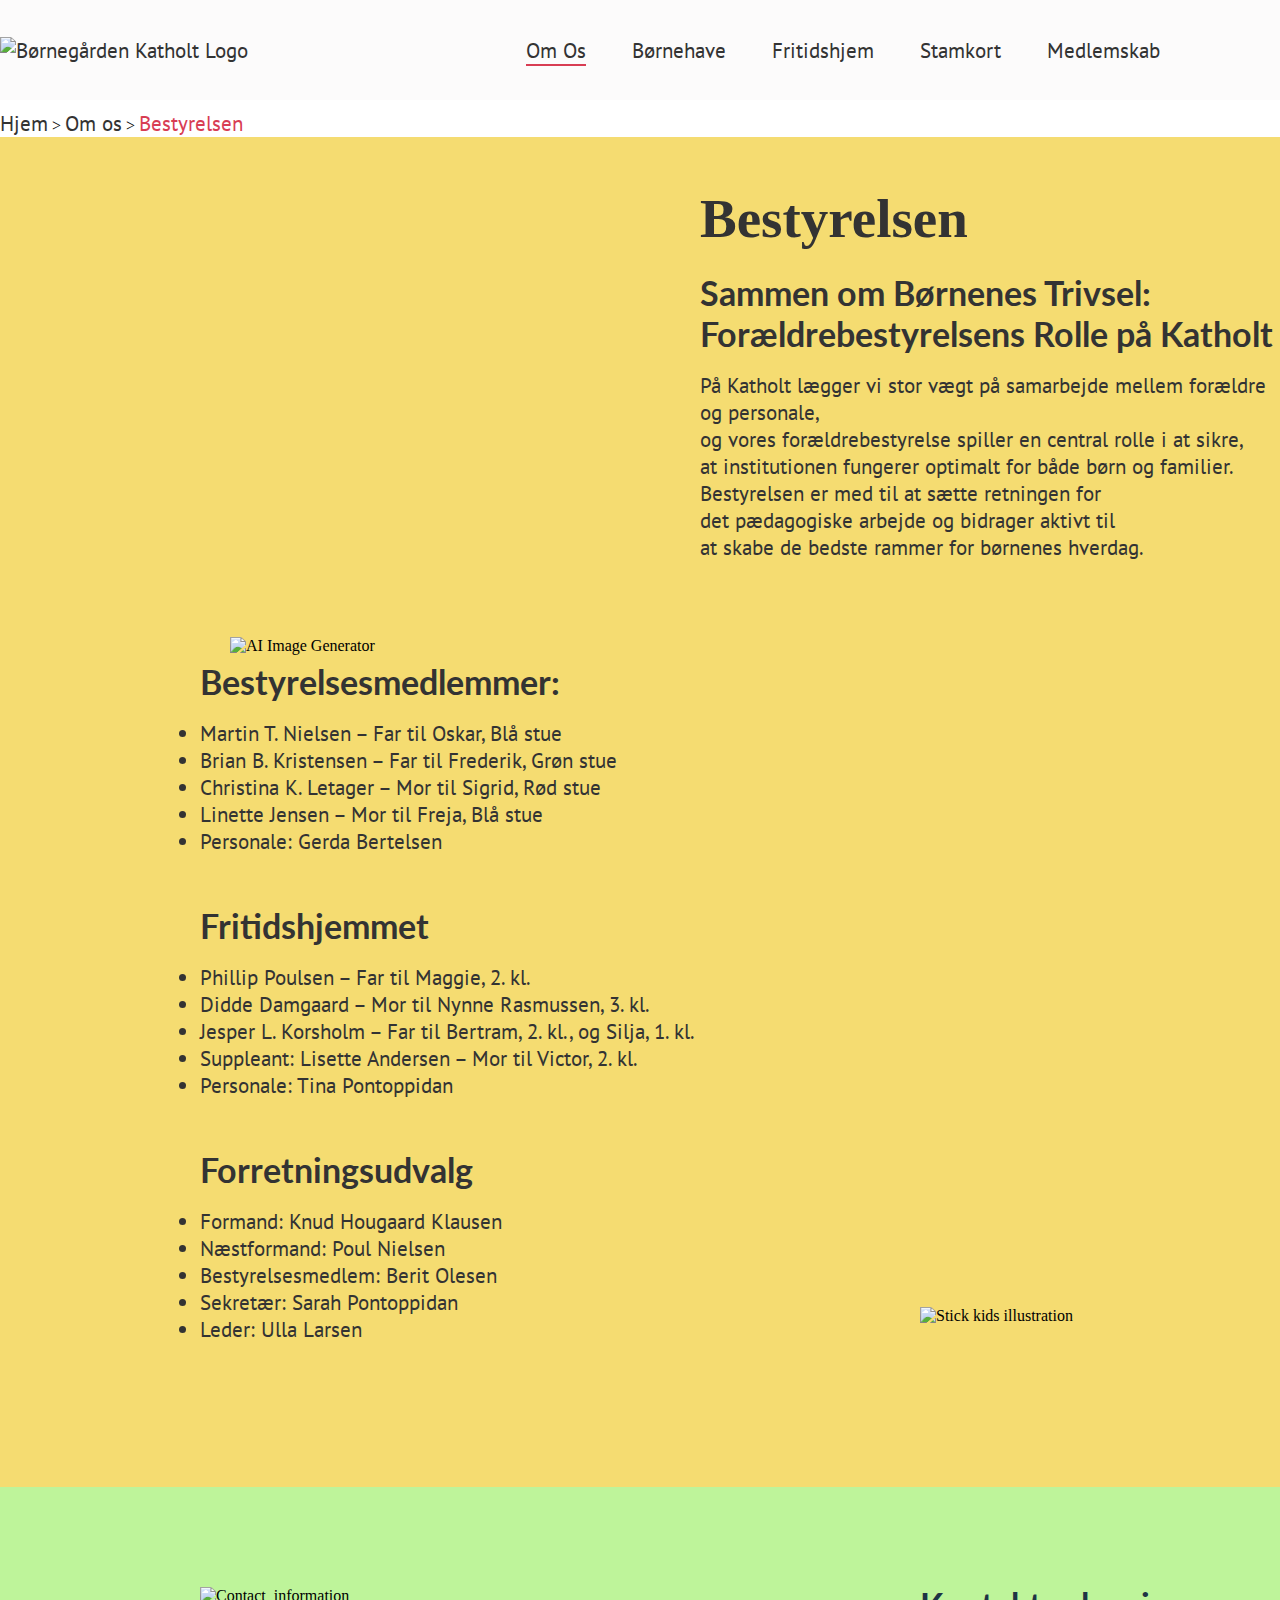
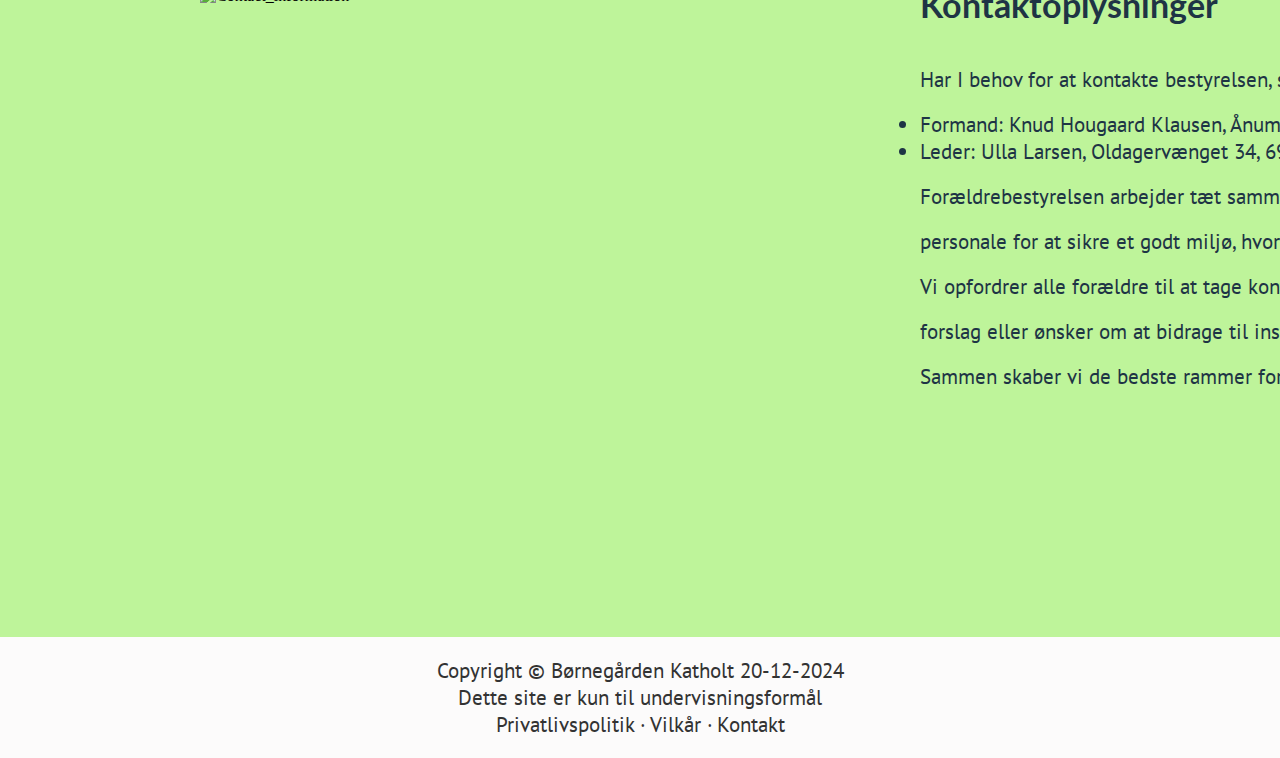
==== om_os/bestyrelsen.html @ c8a8da23 "Add files via upload" ====
<!DOCTYPE html>
<html lang="da">
<head>
    <meta charset="utf-8">
    <meta name="viewport" content="width=device-width, initial-scale=1.0">
    <meta name="robots" content="noindex, nofollow">
    <title>Børnegården Katholt</title>
    <link rel="icon" type="image/x-icon" href="assets/favicon.ico">
    <!-- CSS Files -->
    <link rel="stylesheet" href="../om_os/bestyrelsen.css">
    <link rel="stylesheet" href="../css/navbar-footer.css">
    <link rel="stylesheet" href="../css/font.css">
</head>
<body>
    
    <!-- Navigation Bar Start -->
    <nav class="nav">
        <div class="nav-logo">
            <a class="navbar-brand" href="../index.html">
                <img src="../assets/logo.webp" alt="Børnegården Katholt Logo">
            </a>
        </div>
        <button class="burger-menu" id="burgerMenuButton" aria-label="Menu" aria-expanded="false" aria-controls="navMenu">
            &#9776;
        </button>
        <div class="nav-menu" id="navMenu">
            <ul>
                <li>
                    <a class="link active"> Om Os</a>
                    <ul class="dropdown">
                        <li><a href="../om_os/hvem_er_vi.html" class="link ">Hvem er vi</a></li>
                        <li><a href="../om_os/vores_værdier.html" class="link">Vores værdier</a></li>
                        <li><a href="../om_os/Kontakt.html" class="link">Kontakt</a></li>
                        <li><a href="../om_os/bestyrelsen.html" class="link active">Bestyrelsen</a></li>
                    </ul>
                </li>
                <li>
                    <a>Børnehave</a>
                    <ul class="dropdown">
                        <li><a href="../Boernehavnen/om_boernehavnen.html" class="link">Om Børnehaven</a></li>
                        <li><a href="../Boernehavnen/aabningstider.html" class="link">Åbningstider</a></li>
                    </ul>
                </li>
                <li>
                    <a>Fritidshjem</a>
                    <ul class="dropdown">
                        <li><a href="../Fritidshjem/om_fritidshjemmet.html" class="link">Om fritidshjemmet</a></li>
                        <li><a href="../Fritidshjem/aabningstider_fritidshjem.html" class="link">Åbningstider</a></li>
                    </ul>
                </li>
                <li>
                    <a href="../stamkort.html" class="link">Stamkort</a>
                </li>
                <li>
                    <a>Medlemskab</a>
                    <ul class="dropdown">
                        <li><a href="../Medlemskab/indmeldning.html" class="link">Indmeldning</a></li>
                        <li><a href="../Medlemskab/udmeldning.html" class="link">Udmeldning</a></li>
                        <li><a href="../Medlemskab/priser.html" class="link">Priser</a></li>
                    </ul>
                </li>
            </ul>
        </div>
    </nav>
    <!-- Navigation Bar End -->
 
<!-- Brødkrummesti -->
<div class="breadcrumb">
    <a href="../index.html">Hjem</a> &gt; 
    <a>Om os</a> &gt; 
    <a><span>Bestyrelsen</span></a>
</div>
<!-- Brødkrummesti -->

<main>
    <h1 class="midt_h1" >Bestyrelsen</h1>
    <div class="the_board_of_directors_1">
        <h2>Sammen om Børnenes Trivsel: 
            <br>Forældrebestyrelsens Rolle på Katholt 
        </h2>
        <br>
        <p class="main_p"> På Katholt lægger vi stor vægt på samarbejde mellem forældre og personale, 
            <br> og vores forældrebestyrelse spiller en central rolle i at sikre, 
            <br> at institutionen fungerer optimalt for både børn og familier. 
            <br> Bestyrelsen er med til at sætte retningen for 
            <br> det pædagogiske arbejde og bidrager aktivt til 
            <br> at skabe de bedste rammer for børnenes hverdag.
        </p>
    </div>
    <!-- Billeder -->
    <img src="../assets/illustrationer_katholt/stick-kids-5995514_640_L.png" alt="Stick kids illustration" class="image_4_img_l">
    <img src="../assets/billeder_til_Katholt/billeder_fra_chatGPT/1780926b-8fc8-46cf-bdb6-0360f3dbb531.webp" alt="AI Image Generator" class="bestyrelse_billede" style="width: 800px; height: 500px;">
    <!-- billeder end -->
    <div class="Board_members_1">
        <h2>
            Bestyrelsesmedlemmer: 
        </h2>
            <br>
            <ul> 
                <li> Martin T. Nielsen – Far til Oskar, Blå stue</li>
                <li> Brian B. Kristensen – Far til Frederik, Grøn stue</li>
                <li> Christina K. Letager – Mor til Sigrid, Rød stue</li>
                <li> Linette Jensen – Mor til Freja, Blå stue</li>
                <li> Personale: Gerda Bertelsen</li>
            </ul>
    </div>

    <div class="Board_members_2">
        <h2>
            Fritidshjemmet
        </h2>
        <br>
        <ul> 
            <li> Phillip Poulsen – Far til Maggie, 2. kl.</li>
            <li> Didde Damgaard – Mor til Nynne Rasmussen, 3. kl.</li>
            <li> Jesper L. Korsholm – Far til Bertram, 2. kl., og Silja, 1. kl.</li>
            <li> Suppleant: Lisette Andersen – Mor til Victor, 2. kl.</li>
            <li> Personale: Tina Pontoppidan</li>
        </ul>
    </div>

    <div class="Board_members_3">
        <h2> 
            Forretningsudvalg
        </h2>
        <br>
        <ul> 
            <li> Formand: Knud Hougaard Klausen </li>
            <li> Næstformand: Poul Nielsen </li>
            <li> Bestyrelsesmedlem: Berit Olesen </li>
            <li> Sekretær: Sarah Pontoppidan </li>
            <li> Leder: Ulla Larsen </li>
        </ul>
    </div>
</main>

<section>
    <div class="Contact_information_1">
        <h2>
            Kontaktoplysninger
        </h2>
        <br>
        <div class="Contact_information_2">
            <p>Har I behov for at kontakte bestyrelsen, står vi altid til rådighed:</p>
            <br>
            <ul> 
                <li> 
                    Formand: Knud Hougaard Klausen, Ånumvej 121, 6900 Skjern, Tlf. 20 40 30 66 
                </li>
                <li> 
                    Leder: Ulla Larsen, Oldagervænget 34, 6900 Skjern, Tlf. 20 58 97 46
                </li>
            </ul>
            <br> 
            <p>Forældrebestyrelsen arbejder tæt sammen med institutionens</p>
            <br> 
            <p>personale for at sikre et godt miljø, hvor børnene trives og udvikles.</p>
            <br> 
            <p>Vi opfordrer alle forældre til at tage kontakt, hvis der er spørgsmål,</p>
            <br> 
            <p>forslag eller ønsker om at bidrage til institutionens arbejde.</p>
            <br> 
            <p>Sammen skaber vi de bedste rammer for vores børn.</p>
        </div>
    </div>
    <img src="../assets/illustrationer_katholt/kids-4702840_640_R.webp" alt="Illustration af børn" class="right-image">
    <img src="../assets/billeder_til_Katholt/Contact_information.png" alt="Contact_information" class="Contact_information">
</section>

    <!-- Footer -->
    <footer>
        <div class="container_footer">
            <div class="footer-content">
                <p>Copyright &copy; Børnegården Katholt 20-12-2024</p>
                <p>Dette site er kun til undervisningsformål</p>
                <div class="footer-links">
                    <a href="../Vilkår_Privatlivspolitik/Privatlivspolitik_boernegaarden_Katholt.html"> Privatlivspolitik </a>
                    <span>&middot;</span>
                    <a href="../Vilkår_Privatlivspolitik/vilkår_boernegaarden_Katholt.html"> Vilkår </a>
                    <span>&middot;</span>
                    <a href="../om_os/Kontakt.html">Kontakt</a>
                </div>
            </div>
        </div>
    </footer>
    <!-- Footer end -->
    <script src="../js/navbar.js"></script>
</body>
</html>
---- om_os/bestyrelsen.css ----
/* Reset - Fjerner standard marginer, padding og sikrer, at elementernes bredde beregnes inklusiv padding og border */

* {
    margin: 0;
    padding: 0;
    box-sizing: border-box;
}

/* Generel styling */
body {
    height: 100%; /* Fylder hele skærmen */
    width: 100%;
    margin: 0;
    display: flex;
    flex-direction: column;
    justify-content: flex-start;
    min-height: 100vh; /* Sørg for at hele skærmen fyldes */
    overflow-x: hidden; /* Fjerner horisontal scroll */
    overflow-y: auto; /* Tillader lodret scroll, hvis nødvendigt */
}

/* Brødkrummesti */
.breadcrumb {
    padding-top: 110px;
    text-align: left;
}

.breadcrumb a {
    color: #333;
    text-decoration: none;
}

.breadcrumb a:hover {
    text-decoration: underline;
}

.breadcrumb span {
    color: #d83d53;
}


/* Sikrer, at elementet fylder hele skærmen */
main {
    width: 100%;
    height: 150vh;
    background-color: #f5dc71;
    position: relative;
    display: flex;
    flex-direction: column;
    justify-content: flex-start;
    text-align: left;
}

.midt_h1{
    color: #333;
    margin-top: 50px;
    margin-left: 700px;
}


.the_board_of_directors_1 {
    margin-top: 22px;
    margin-left: 700px;
}

.Board_members_1 {
    margin-top: 100px;
    margin-left: 200px;
}
.Board_members_2 {
    margin-top: 50px;
    margin-left: 200px;
}

.Board_members_3 {
    margin-top: 50px;
    margin-left: 200px;
}

/* billeder */
.right-image {
    width: 320px;
    height: 600px;
    object-fit: cover; /* Sørg for at billedet dækker området uden at forvrænge proportionerne */
    border-radius: 8px;
    position: relative;
    top: -270px;
    margin-left: 1680px;
}

.image_4_img_l {
    width: 473px;
    height: 200px;
    display: block;
    position: absolute;
    top: 1170px;
    margin-left: 920px;
}

.image_4_img {
    width: 473px; /* Fast bredde */
    height: 193px; /* Fast højde */
    display: block; /* Fjerner mellemrum og gør elementet blokbaseret */
    margin: 20px auto; /* Centrerer billedet og tilføjer afstand */
    position: relative; /* Gør det muligt at justere med top og left */
    top: 125px; /* Ryk billedet længere op */
    right: -710px; /* Fra venstre side til højre */
}

.bestyrelse_billede {
    width: 800px; /* Fast bredde */
    height: 500px; /* Fast højde */
    display: block; /* Fjerner mellemrum og gør elementet blokbaseret */
    position: absolute; /* Gør det muligt at justere med top og left */
    top: 500px; /* Ryk billedet længere op */
    right: 250px; /* Fra venstre side til højre */
    object-fit: cover; /* Sørg for at billedet dækker området uden at forvrænge proportionerne */
}

/* billeder */


/* den Grønne section */
section {
    width: 100%;
    height: 750px;
    background-color: #BEF49A;
    display: flex;
    flex-direction: column;
    justify-content: flex-start;
    text-align: left;
    position: relative;
} 

/* Kontaktoplysninger */
.Contact_information_1 {
    text-align: left;
    padding: 20px;
}

.Contact_information_1 h2 {
    font-size: 34px;
    color: #1E3445;
    position: relative;
    top: 77px;
    left: 900px;
}

.Contact_information_2 p {
    color: #1E3445;
    text-align: left;
    position: relative;
    top: 100px;
    left: 900px;
}

.Contact_information_2 li {
    color: #1E3445;
    text-align: left;
    position: relative;
    top: 100px;
    left: 900px;
}

.Contact_information {
    width: 500px;
    height: 500px;
    position: absolute;
    top: 100px;
    left: 200px;
}
---- css/navbar-footer.css ----
/* Reset og grundopsætning */
* {
    margin: 0;
    padding: 0;
    box-sizing: border-box;
}

/* Navbar Styling */
.nav {
    display: flex;
    align-items: center;
    justify-content: space-between;
    padding-right: 100px;
    background-color: #FCFBFB;
    position: fixed;
    width: 100%;
    height: 100px;
    z-index: 1000;
    text-align: center;
}

.burger-menu {
    color: #333;
    background: none;
    border: none;
    cursor: pointer;
    display: none; /* Skjult som standard */
    font-size: 24px;
    z-index: 1001;
}

.nav-logo .navbar-brand,
.link {
    color: #333;
    text-decoration: none;
}

.nav-logo .navbar-brand:hover,
.link:hover {
    color: #d83d53;
}

.nav-menu ul li {
    padding: 10px 20px;
}

.active {
    border-bottom: 2px solid #d83d53;
}

.nav ul {
    list-style-type: none;
}

.nav ul li {
    position: relative;
    display: inline-block;
}

.nav ul li .dropdown {
    display: none;
    position: absolute;
    background-color: #FCFBFB;
    min-width: 160px;
    box-shadow: 0px 8px 16px rgba(0, 0, 0, 0.2);
}

.nav ul li:hover .dropdown {
    display: block;
}

/* Footer Styling */
footer {
    background-color: #FCFBFB; /* Baggrundsfarve */
    padding: 20px; /* Indre margen */
    text-align: center; /* Centrerer indhold */
    width: 100%;
    position: relative;
    bottom: 0;
}

a {
    font-family: 'PT Sans', sans-serif;
    font-size: 21px;
    color: #333;
    text-decoration: none;
}

a:hover {
    text-decoration: underline;
}

.footer-content {
    color: #333;
}

/* RESPONSIV STYLING */

/* Mobil-venlig Navbar */
@media (max-width: 768px) {
    .nav {
        flex-direction: column;
        height: auto;
        padding: 10px;
    }

    .burger-menu {
        display: block; /* Synlig på små skærme */
    }

    .nav-menu {
        display: none;
        flex-direction: column;
        background-color: #FCFBFB;
        width: 100%;
        text-align: center;
        position: absolute;
        top: 100px; /* Juster afhængig af navbarens højde */
        left: 0;
        z-index: 999;
    }

    .nav-menu.active {
        display: flex; /* Når burger-menu aktiveres */
    }

    .nav-menu ul li {
        display: block;
        padding: 10px;
    }

    .nav ul li .dropdown {
        position: static; /* Dropdown bliver en del af flowet */
        box-shadow: none;
        text-align: center;
    }
}

/* Mobil Footer Optimering */
@media (max-width: 768px) {
    footer {
        padding: 10px;
        font-size: 14px;
    }

    a {
        font-size: 18px;
    }
}
---- css/font.css ----
/* === Grundlæggende Reset og Font === */
@import url('https://fonts.googleapis.com/css2?family=PT+Sans:wght@400;500;600;700&display=swap');
@import url('https://fonts.googleapis.com/css2?family=Lato:ital,wght@0,100;0,300;0,400;0,700;0,900;1,100;1,300;1,400;1,700;1,900&display=swap');


@font-face {
    font-family: "cooper-black";
    src: url("../assets/fonts/cooper-black/COOPBL.TTF") format("truetype");
}

* {
  margin: 0;
  padding: 0;
  box-sizing: border-box;
}

/* Typography */
h1 {
  color: #ffffff;
  font-family: 'cooper-black';
  font-size: 55px;
}

h2 {
  color: #333; 
  font-family: "Lato";
  font-size: 34px;
}

p {
  font-family: 'PT Sans';
  font-size: 21px;
  color: #333;
} 

a {
  font-family: 'PT Sans';
  font-size: 21px;
  color: #333;
  overflow: hidden;
  width: auto;
  height: auto;
}

ul,li {
  font-family: 'PT Sans';
  font-size: 21px;
  color: #333;
  width: auto;
  height: auto;
}

span{
  font-family: 'PT Sans';
  font-size: 21px;
  color: #333;
  overflow: hidden;
  width: auto;
  height: auto;
}
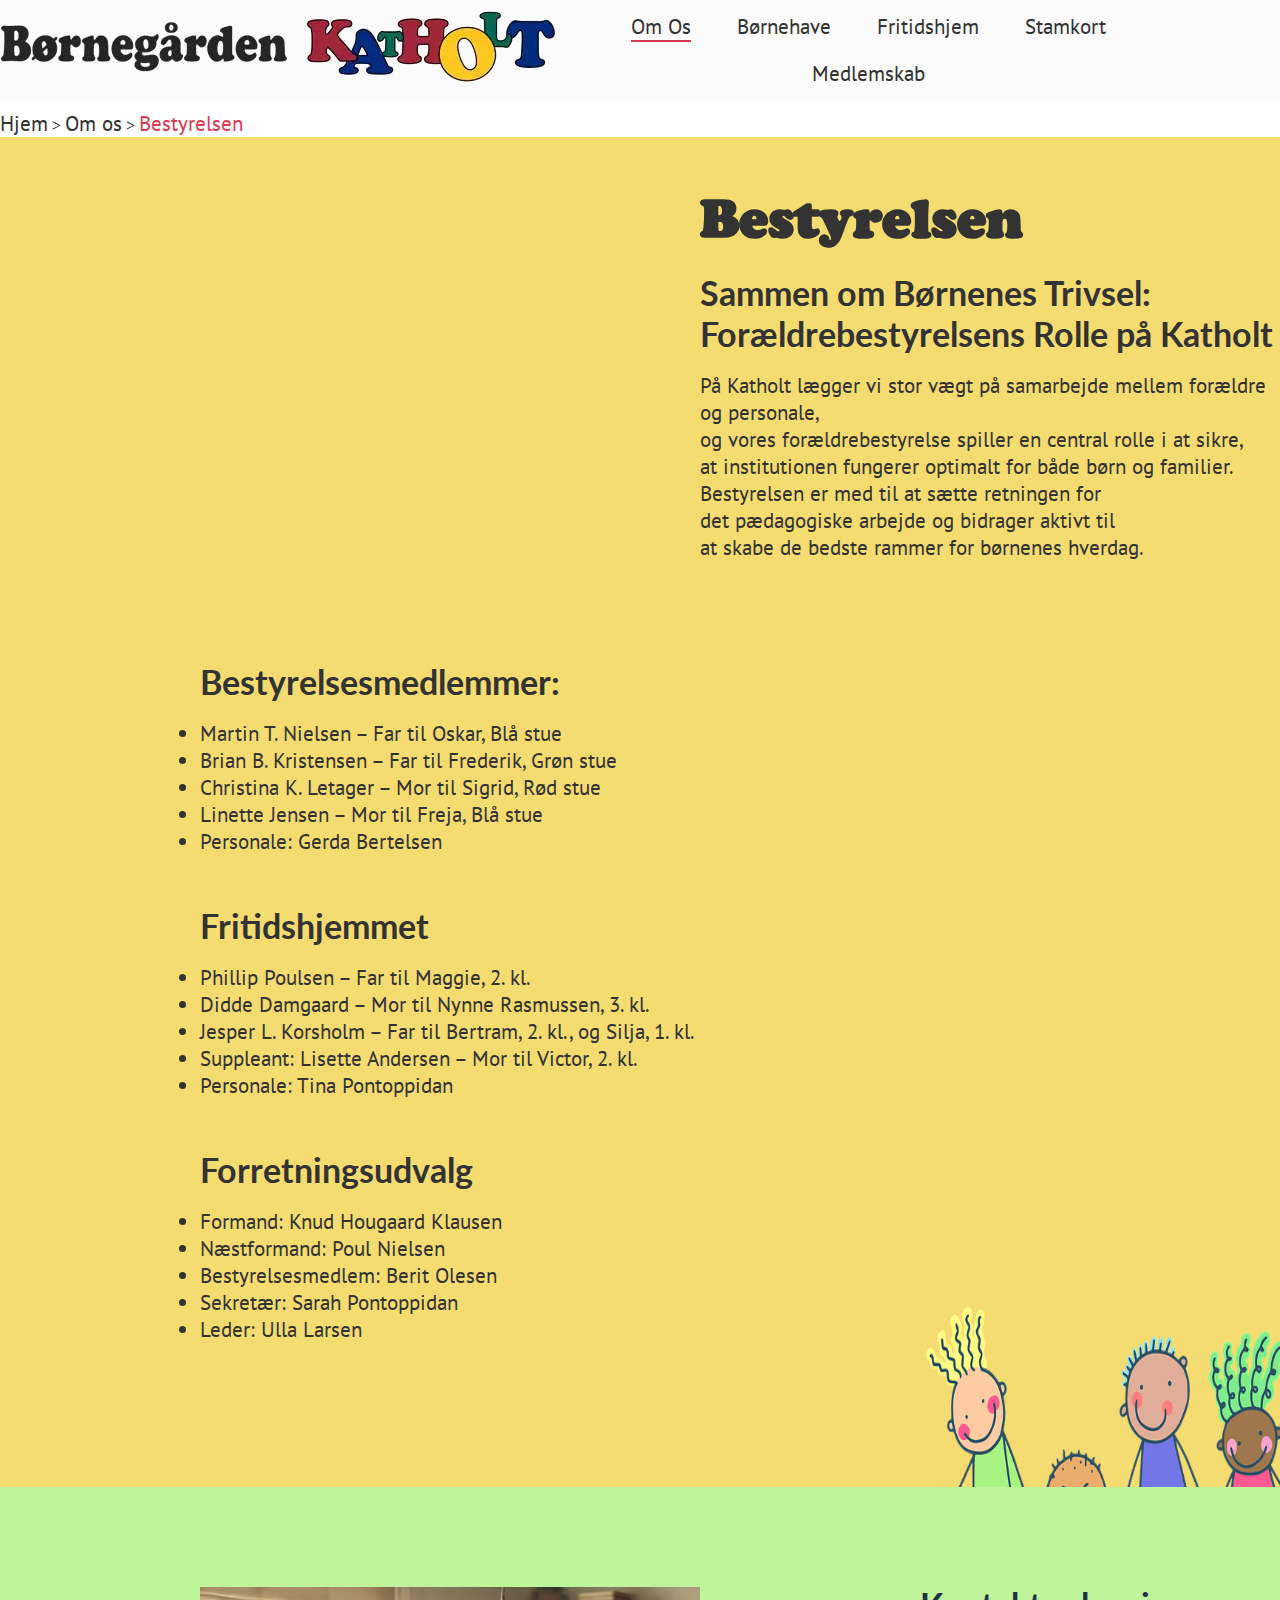
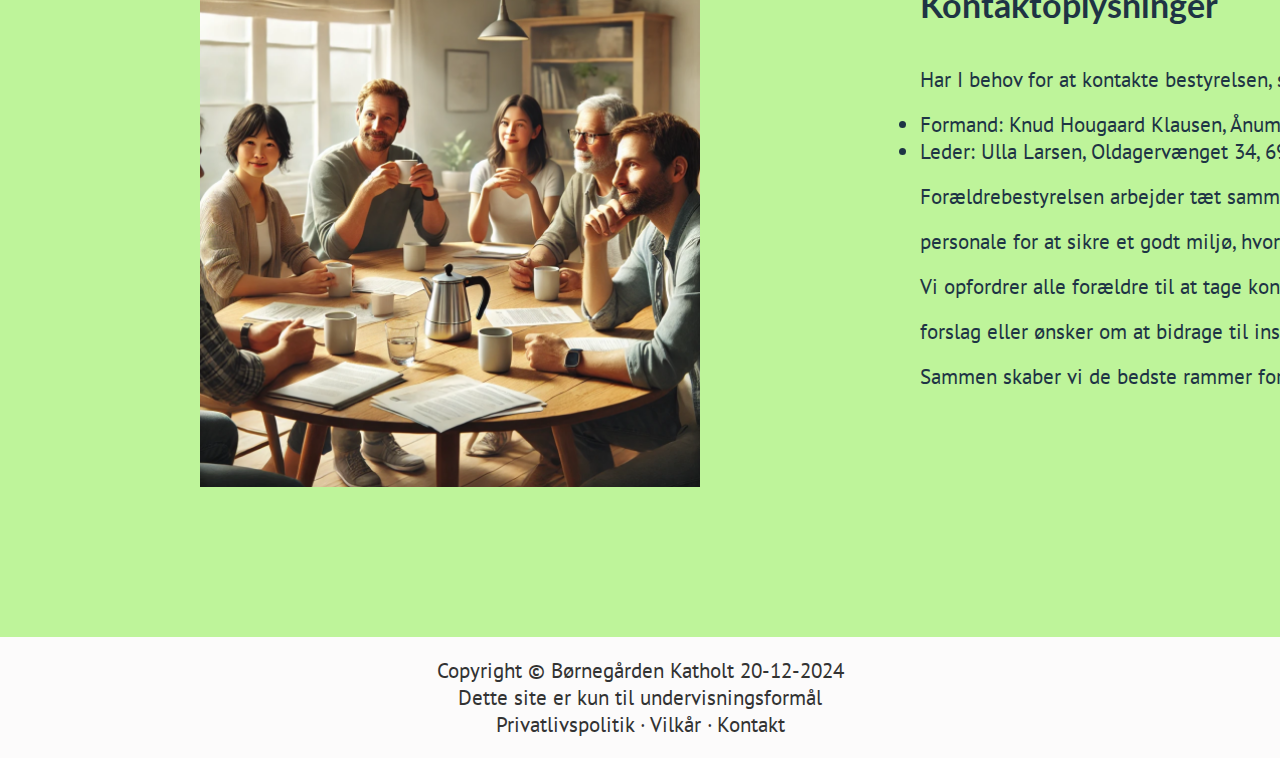
==== commit 55331f6b: "upload to github" ====
--- a/om_os/bestyrelsen.html
+++ b/om_os/bestyrelsen.html
@@ -89,7 +89,7 @@
     </div>
     <!-- Billeder -->
     <img src="../assets/illustrationer_katholt/stick-kids-5995514_640_L.png" alt="Stick kids illustration" class="image_4_img_l">
-    <img src="../assets/billeder_til_Katholt/billeder_fra_chatGPT/1780926b-8fc8-46cf-bdb6-0360f3dbb531.webp" alt="AI Image Generator" class="bestyrelse_billede" style="width: 800px; height: 500px;">
+    <!-- <img src="../assets/billeder_til_Katholt/billeder_fra_chatGPT/1780926b-8fc8-46cf-bdb6-0360f3dbb531.webp" alt="AI Image Generator" class="bestyrelse_billede" style="width: 800px; height: 500px;"> -->
     <!-- billeder end -->
     <div class="Board_members_1">
         <h2>
--- a/om_os/bestyrelsen.css
+++ b/om_os/bestyrelsen.css
@@ -84,7 +84,7 @@
     object-fit: cover; /* Sørg for at billedet dækker området uden at forvrænge proportionerne */
     border-radius: 8px;
     position: relative;
-    top: -270px;
+    top: -400px;
     margin-left: 1680px;
 }
 
@@ -107,15 +107,15 @@
     right: -710px; /* Fra venstre side til højre */
 }
 
-.bestyrelse_billede {
-    width: 800px; /* Fast bredde */
-    height: 500px; /* Fast højde */
-    display: block; /* Fjerner mellemrum og gør elementet blokbaseret */
-    position: absolute; /* Gør det muligt at justere med top og left */
-    top: 500px; /* Ryk billedet længere op */
-    right: 250px; /* Fra venstre side til højre */
-    object-fit: cover; /* Sørg for at billedet dækker området uden at forvrænge proportionerne */
-}
+ /* .bestyrelse_billede {
+    width: 800px; /* Fast bredde 
+    height: 500px; /* Fast højde 
+    display: block; /* Fjerner mellemrum og gør elementet blokbaseret
+    position: absolute; /* Gør det muligt at justere med top og left 
+    top: 500px; /* Ryk billedet længere op
+    left:800px; /* Fra venstre side til højre 
+    object-fit: cover; /* Sørg for at billedet dækker området uden at forvrænge proportionerne
+    } */
 
 /* billeder */
 
